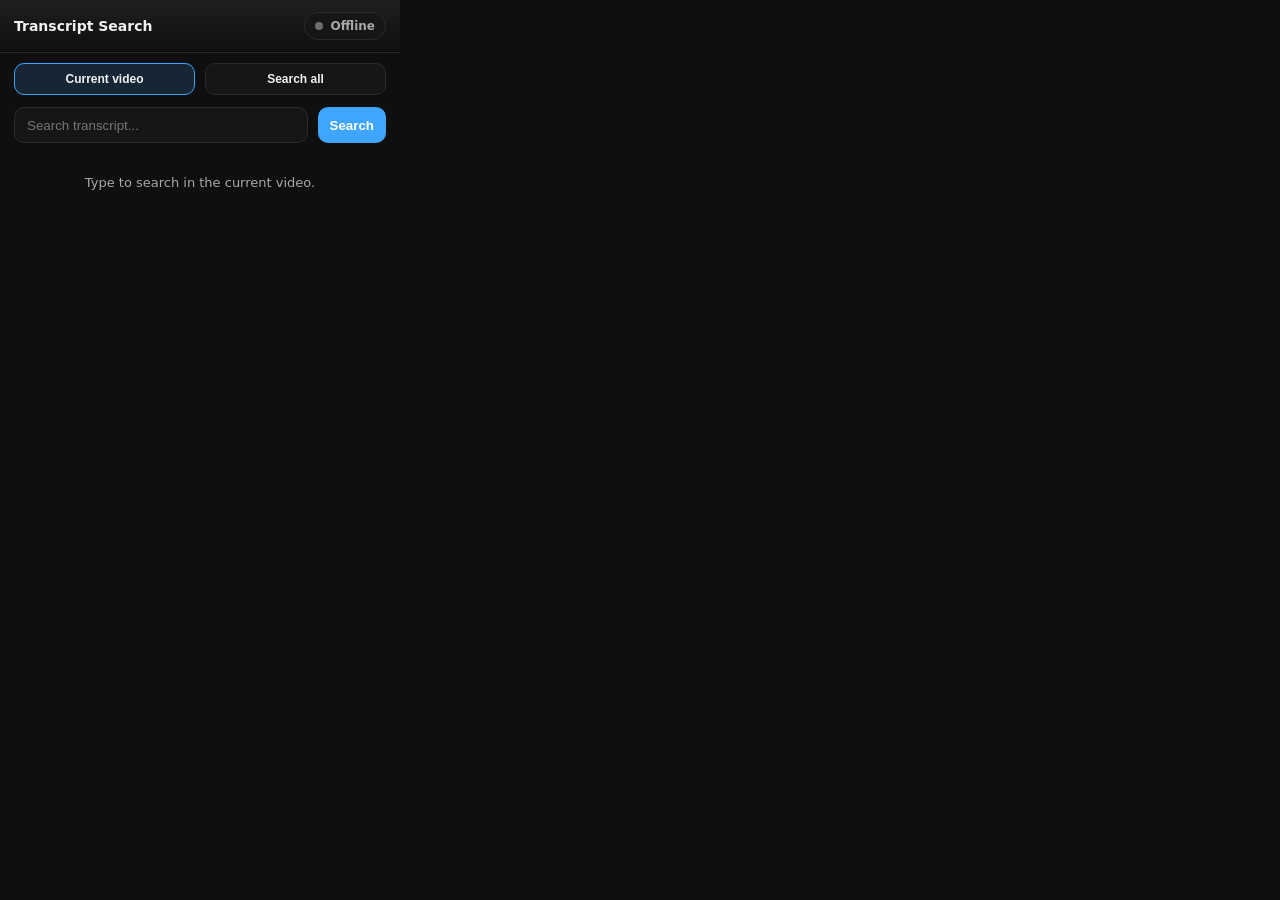
==== extension/popup.html @ 008c2ac9 "Initial commit: youtube transcript search project" ====
<!DOCTYPE html>
<html lang="en">
  <head>
    <meta charset="UTF-8" />
    <meta name="viewport" content="width=device-width,initial-scale=1.0" />
    <title>YouTube Transcript Search</title>
    <link rel="stylesheet" href="style.css" />
  </head>
  <body>
    <div class="header">
      <div class="title-row">
        <div class="title">Transcript Search</div>
        <div class="api-pill" id="apiPill" title="Backend status">
          <span class="dot" id="apiDot"></span>
          <span class="api-text" id="apiText">Offline</span>
        </div>
      </div>
    </div>

    <div class="tabs" role="tablist" aria-label="Search mode">
      <button class="tab-btn active" type="button" data-mode="current" role="tab" aria-selected="true">Current video</button>
      <button class="tab-btn" type="button" data-mode="all" role="tab" aria-selected="false">Search all</button>
    </div>

    <div class="search-row">
      <input id="query" type="text" placeholder="Search transcript..." autocomplete="off" />
      <button id="searchBtn" class="search-btn" type="button" aria-label="Search">Search</button>
    </div>

    <div class="meta-row">
      <div class="match-count" id="matchCount"></div>
    </div>

    <div class="results" id="results"></div>

    <script src="popup.js"></script>
  </body>
</html>
---- extension/style.css ----
:root {
  --bg: #0f0f10;
  --panel: #161616;
  --panel-2: #1f1f1f;
  --text: #f1f1f1;
  --muted: #a8a8a8;
  --border: #2a2a2a;
  --accent: #3ea6ff;
  --accent-hi: #f7df1e;
  --error: #cb2431;
  --ok: #2ea44f;
}

* {
  box-sizing: border-box;
}

body {
  margin: 0;
  width: 400px;
  max-height: 650px;
  overflow: hidden;
  display: flex;
  flex-direction: column;
  background: var(--bg);
  color: var(--text);
  font-family: system-ui, -apple-system, Segoe UI, Roboto, Arial, sans-serif;
}

.header {
  padding: 12px 14px;
  border-bottom: 1px solid var(--border);
  background: linear-gradient(180deg, rgba(31, 31, 31, 1) 0%, rgba(15, 15, 16, 1) 100%);
}

.title-row {
  display: flex;
  align-items: center;
  justify-content: space-between;
  gap: 10px;
}

.title {
  font-weight: 800;
  font-size: 14px;
}

.api-pill {
  display: flex;
  align-items: center;
  gap: 8px;
  padding: 6px 10px;
  border-radius: 999px;
  border: 1px solid var(--border);
  background: var(--panel);
  color: var(--muted);
  font-size: 12px;
  white-space: nowrap;
}

.dot {
  width: 8px;
  height: 8px;
  border-radius: 50%;
  background: #6e6e6e;
}

.api-pill.online .dot {
  background: var(--ok);
}

.api-pill.offline .dot {
  background: #6e6e6e;
}

.api-text {
  font-weight: 700;
}

.tabs {
  display: flex;
  gap: 10px;
  padding: 10px 14px 0;
}

.tab-btn {
  flex: 1;
  border: 1px solid var(--border);
  background: var(--panel);
  color: var(--text);
  padding: 8px 10px;
  border-radius: 10px;
  cursor: pointer;
  font-weight: 700;
  font-size: 12px;
  transition: background-color 0.15s, border-color 0.15s;
}

.tab-btn.active {
  border-color: var(--accent);
  background: rgba(62, 166, 255, 0.15);
}

.search-row {
  padding: 12px 14px;
  display: flex;
  gap: 10px;
  align-items: center;
}

#query {
  flex: 1;
  height: 36px;
  padding: 0 12px;
  border-radius: 10px;
  border: 1px solid var(--border);
  background: var(--panel);
  color: var(--text);
  outline: none;
}

.search-btn {
  height: 36px;
  border-radius: 10px;
  border: 0;
  background: var(--accent);
  color: #fff;
  font-weight: 800;
  padding: 0 12px;
  cursor: pointer;
}

.search-btn:hover {
  filter: brightness(1.06);
}

.meta-row {
  padding: 0 14px;
  margin-top: -6px;
}

.match-count {
  color: var(--muted);
  font-size: 12px;
  padding-bottom: 8px;
}

.results {
  flex: 1;
  overflow: auto;
  padding: 0 0 10px;
}

.placeholder,
.loading,
.error {
  padding: 18px 14px;
  text-align: center;
  color: var(--muted);
  font-size: 13px;
}

.error {
  color: var(--error);
  font-weight: 800;
}

.result-block {
  padding: 10px 14px;
  border-top: 1px solid var(--border);
}

.seg-item {
  margin-top: 10px;
  border: 1px solid var(--border);
  background: var(--panel-2);
  border-radius: 12px;
  padding: 10px;
}

.seg-top {
  display: flex;
  align-items: center;
  justify-content: space-between;
  gap: 10px;
  margin-bottom: 6px;
}

.ts {
  font-size: 12px;
  font-weight: 900;
  color: var(--accent);
  background: rgba(62, 166, 255, 0.15);
  border-radius: 999px;
  padding: 6px 10px;
}

.seg-text {
  color: var(--text);
  font-size: 13px;
  line-height: 1.35;
  word-break: break-word;
}

.hl {
  background: var(--accent-hi);
  color: #000;
  padding: 0 2px;
  border-radius: 3px;
  font-weight: 900;
}

.actions {
  margin-top: 8px;
  display: flex;
  gap: 8px;
  flex-wrap: wrap;
}

.mini-btn {
  border-radius: 10px;
  border: 1px solid var(--border);
  background: transparent;
  color: var(--text);
  padding: 7px 10px;
  cursor: pointer;
  font-weight: 800;
  font-size: 12px;
}

.mini-btn.primary {
  border-color: var(--accent);
  color: var(--accent);
}

.mini-btn:hover {
  filter: brightness(1.05);
}

.copied {
  color: var(--ok);
  border-color: rgba(46, 164, 79, 0.8);
}

.video-title {
  font-weight: 900;
  font-size: 13px;
  margin-bottom: 6px;
}

.video-title a {
  color: var(--text);
  text-decoration: none;
}

.video-title a:hover {
  color: var(--accent);
}

.video-meta {
  color: var(--muted);
  font-size: 12px;
  margin-bottom: 10px;
  display: flex;
  gap: 10px;
  flex-wrap: wrap;
}

.video-card {
  padding: 12px 14px;
  border-top: 1px solid var(--border);
}

.video-row {
  display: flex;
  gap: 12px;
  align-items: flex-start;
}

.video-thumb {
  width: 84px;
  height: 47px;
  border-radius: 8px;
  object-fit: cover;
  background: #000;
  flex-shrink: 0;
}
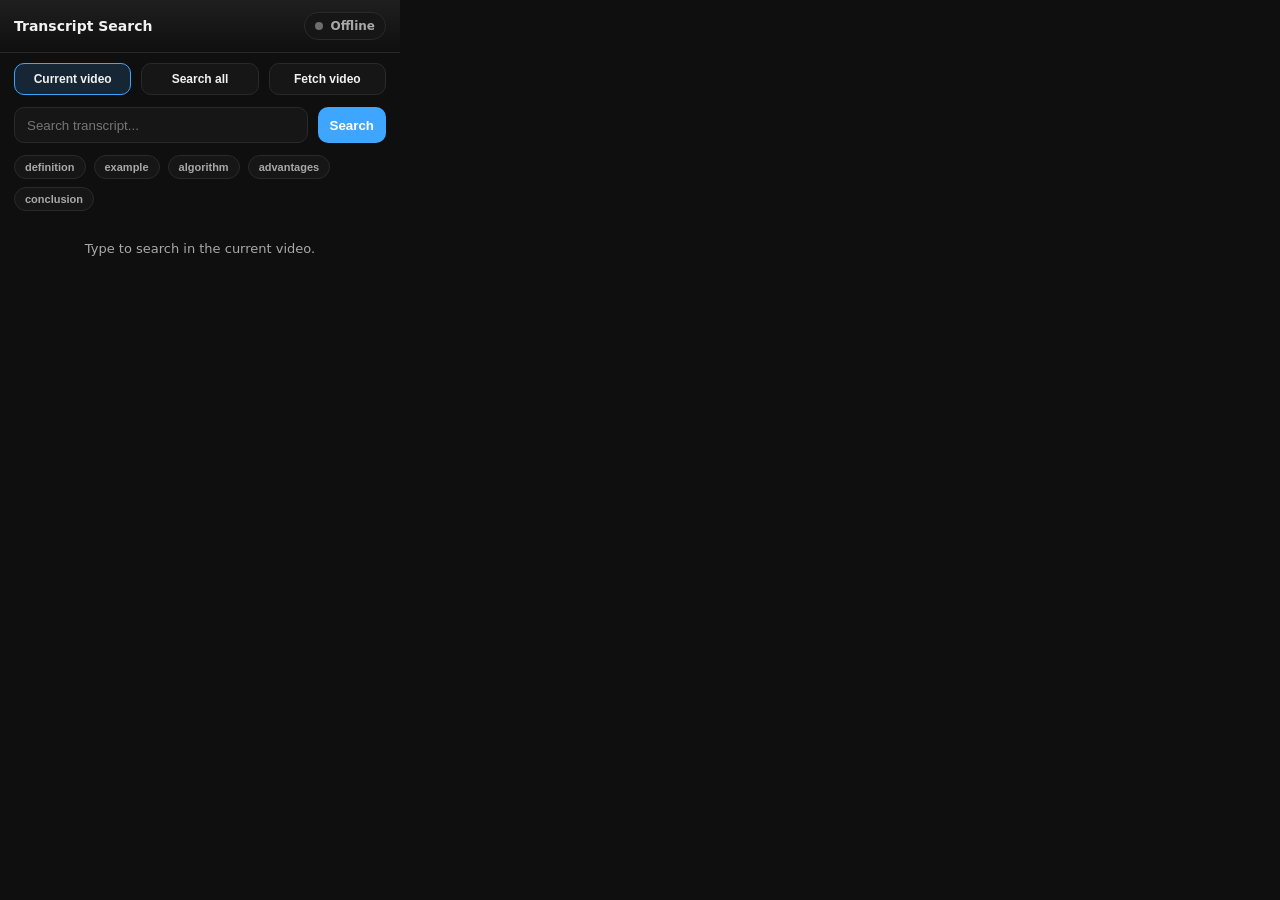
==== commit 233b20a6: "Improve popup output for demo clarity" ====
--- a/extension/popup.html
+++ b/extension/popup.html
@@ -20,11 +20,19 @@
     <div class="tabs" role="tablist" aria-label="Search mode">
       <button class="tab-btn active" type="button" data-mode="current" role="tab" aria-selected="true">Current video</button>
       <button class="tab-btn" type="button" data-mode="all" role="tab" aria-selected="false">Search all</button>
+      <button class="tab-btn" type="button" data-mode="fetch" role="tab" aria-selected="false">Fetch video</button>
     </div>
 
-    <div class="search-row">
+    <div class="search-row" id="searchRow">
       <input id="query" type="text" placeholder="Search transcript..." autocomplete="off" />
       <button id="searchBtn" class="search-btn" type="button" aria-label="Search">Search</button>
+    </div>
+
+    <div class="quick-row" id="quickRow" aria-label="Suggested queries"></div>
+
+    <div class="fetch-row" id="fetchRow" style="display: none;">
+      <input id="videoUrl" type="text" placeholder="Paste YouTube URL or video ID..." autocomplete="off" />
+      <button id="fetchBtn" class="search-btn" type="button" aria-label="Fetch transcript">Fetch</button>
     </div>
 
     <div class="meta-row">
@@ -36,4 +44,3 @@
     <script src="popup.js"></script>
   </body>
 </html>
-
--- a/extension/style.css
+++ b/extension/style.css
@@ -101,14 +101,39 @@
   background: rgba(62, 166, 255, 0.15);
 }
 
-.search-row {
+.search-row,
+.fetch-row {
   padding: 12px 14px;
   display: flex;
   gap: 10px;
   align-items: center;
 }
 
-#query {
+.quick-row {
+  padding: 0 14px 10px;
+  display: flex;
+  gap: 8px;
+  flex-wrap: wrap;
+}
+
+.quick-chip {
+  border: 1px solid var(--border);
+  background: var(--panel);
+  color: var(--muted);
+  padding: 5px 10px;
+  border-radius: 999px;
+  font-size: 11px;
+  font-weight: 700;
+  cursor: pointer;
+}
+
+.quick-chip:hover {
+  color: var(--text);
+  border-color: var(--accent);
+}
+
+#query,
+#videoUrl {
   flex: 1;
   height: 36px;
   padding: 0 12px;
@@ -117,6 +142,10 @@
   background: var(--panel);
   color: var(--text);
   outline: none;
+}
+
+#videoUrl {
+  font-size: 13px;
 }
 
 .search-btn {
@@ -186,6 +215,15 @@
   margin-bottom: 6px;
 }
 
+.score-pill {
+  border: 1px solid var(--border);
+  border-radius: 999px;
+  padding: 5px 9px;
+  font-size: 11px;
+  color: var(--muted);
+  font-weight: 700;
+}
+
 .ts {
   font-size: 12px;
   font-weight: 900;
@@ -200,6 +238,19 @@
   font-size: 13px;
   line-height: 1.35;
   word-break: break-word;
+}
+
+.context-line {
+  margin-top: 6px;
+  color: var(--muted);
+  font-size: 12px;
+  line-height: 1.35;
+}
+
+.context-label {
+  color: #9ac8ff;
+  font-weight: 700;
+  margin-right: 6px;
 }
 
 .hl {
@@ -286,3 +337,17 @@
   flex-shrink: 0;
 }
 
+.fetch-status {
+  margin-top: 8px;
+  padding: 8px 12px;
+  border-radius: 8px;
+  font-size: 12px;
+  font-weight: 600;
+}
+
+.fetch-status.success {
+  background: rgba(46, 164, 79, 0.15);
+  color: var(--ok);
+  border: 1px solid rgba(46, 164, 79, 0.3);
+}
+
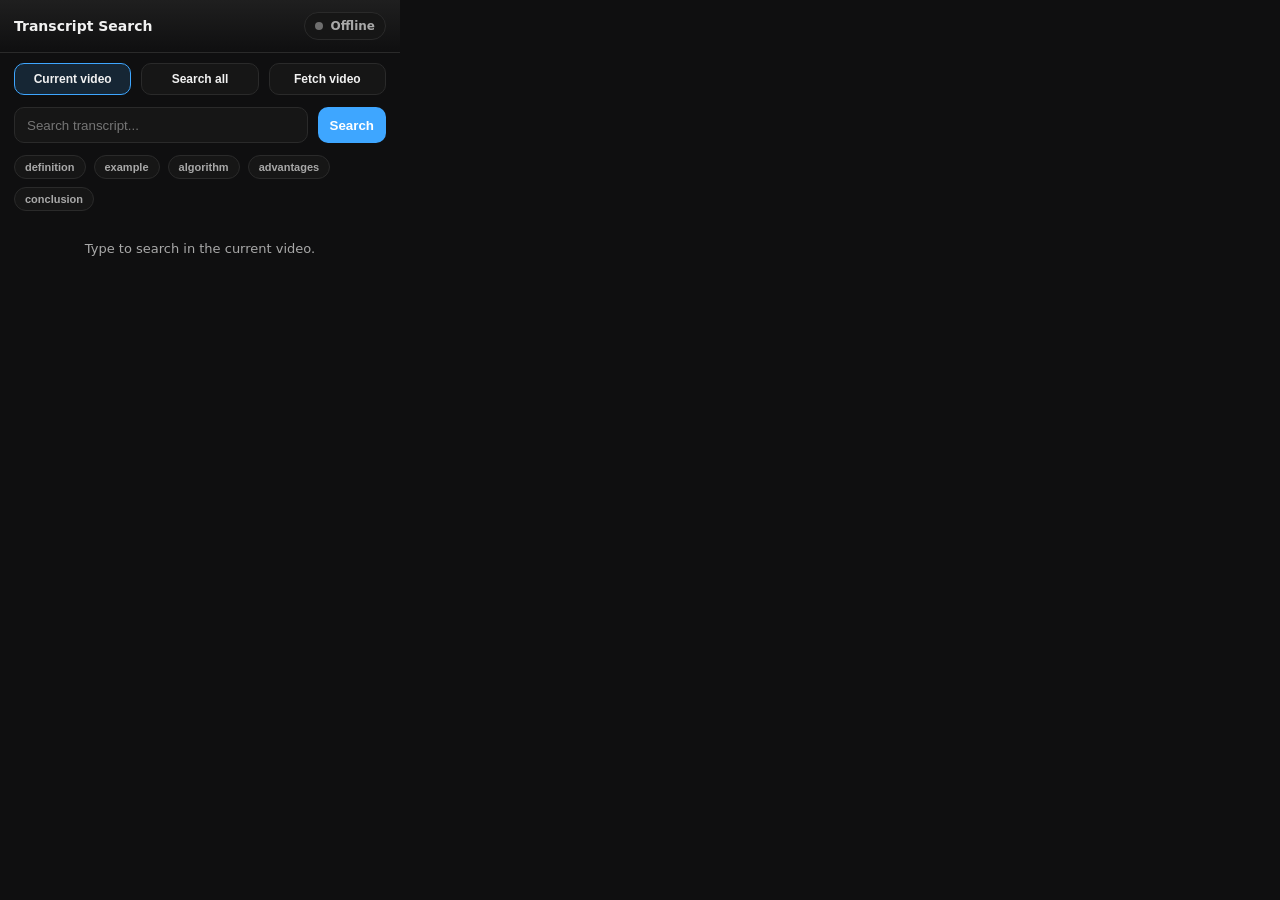
==== commit f86a490c: "Update indexer to use youtube-transcript-api and format HTML/CSS - Replace manual YouTube caption sc" ====
--- a/extension/popup.html
+++ b/extension/popup.html
@@ -1,4 +1,4 @@
-<!DOCTYPE html>
+<!doctype html>
 <html lang="en">
   <head>
     <meta charset="UTF-8" />
@@ -18,21 +18,69 @@
     </div>
 
     <div class="tabs" role="tablist" aria-label="Search mode">
-      <button class="tab-btn active" type="button" data-mode="current" role="tab" aria-selected="true">Current video</button>
-      <button class="tab-btn" type="button" data-mode="all" role="tab" aria-selected="false">Search all</button>
-      <button class="tab-btn" type="button" data-mode="fetch" role="tab" aria-selected="false">Fetch video</button>
+      <button
+        class="tab-btn active"
+        type="button"
+        data-mode="current"
+        role="tab"
+        aria-selected="true"
+      >
+        Current video
+      </button>
+      <button
+        class="tab-btn"
+        type="button"
+        data-mode="all"
+        role="tab"
+        aria-selected="false"
+      >
+        Search all
+      </button>
+      <button
+        class="tab-btn"
+        type="button"
+        data-mode="fetch"
+        role="tab"
+        aria-selected="false"
+      >
+        Fetch video
+      </button>
     </div>
 
     <div class="search-row" id="searchRow">
-      <input id="query" type="text" placeholder="Search transcript..." autocomplete="off" />
-      <button id="searchBtn" class="search-btn" type="button" aria-label="Search">Search</button>
+      <input
+        id="query"
+        type="text"
+        placeholder="Search transcript..."
+        autocomplete="off"
+      />
+      <button
+        id="searchBtn"
+        class="search-btn"
+        type="button"
+        aria-label="Search"
+      >
+        Search
+      </button>
     </div>
 
     <div class="quick-row" id="quickRow" aria-label="Suggested queries"></div>
 
-    <div class="fetch-row" id="fetchRow" style="display: none;">
-      <input id="videoUrl" type="text" placeholder="Paste YouTube URL or video ID..." autocomplete="off" />
-      <button id="fetchBtn" class="search-btn" type="button" aria-label="Fetch transcript">Fetch</button>
+    <div class="fetch-row" id="fetchRow" style="display: none">
+      <input
+        id="videoUrl"
+        type="text"
+        placeholder="Paste YouTube URL or video ID..."
+        autocomplete="off"
+      />
+      <button
+        id="fetchBtn"
+        class="search-btn"
+        type="button"
+        aria-label="Fetch transcript"
+      >
+        Fetch
+      </button>
     </div>
 
     <div class="meta-row">
--- a/extension/style.css
+++ b/extension/style.css
@@ -24,13 +24,23 @@
   flex-direction: column;
   background: var(--bg);
   color: var(--text);
-  font-family: system-ui, -apple-system, Segoe UI, Roboto, Arial, sans-serif;
+  font-family:
+    system-ui,
+    -apple-system,
+    Segoe UI,
+    Roboto,
+    Arial,
+    sans-serif;
 }
 
 .header {
   padding: 12px 14px;
   border-bottom: 1px solid var(--border);
-  background: linear-gradient(180deg, rgba(31, 31, 31, 1) 0%, rgba(15, 15, 16, 1) 100%);
+  background: linear-gradient(
+    180deg,
+    rgba(31, 31, 31, 1) 0%,
+    rgba(15, 15, 16, 1) 100%
+  );
 }
 
 .title-row {
@@ -93,7 +103,9 @@
   cursor: pointer;
   font-weight: 700;
   font-size: 12px;
-  transition: background-color 0.15s, border-color 0.15s;
+  transition:
+    background-color 0.15s,
+    border-color 0.15s;
 }
 
 .tab-btn.active {
@@ -350,4 +362,3 @@
   color: var(--ok);
   border: 1px solid rgba(46, 164, 79, 0.3);
 }
-
